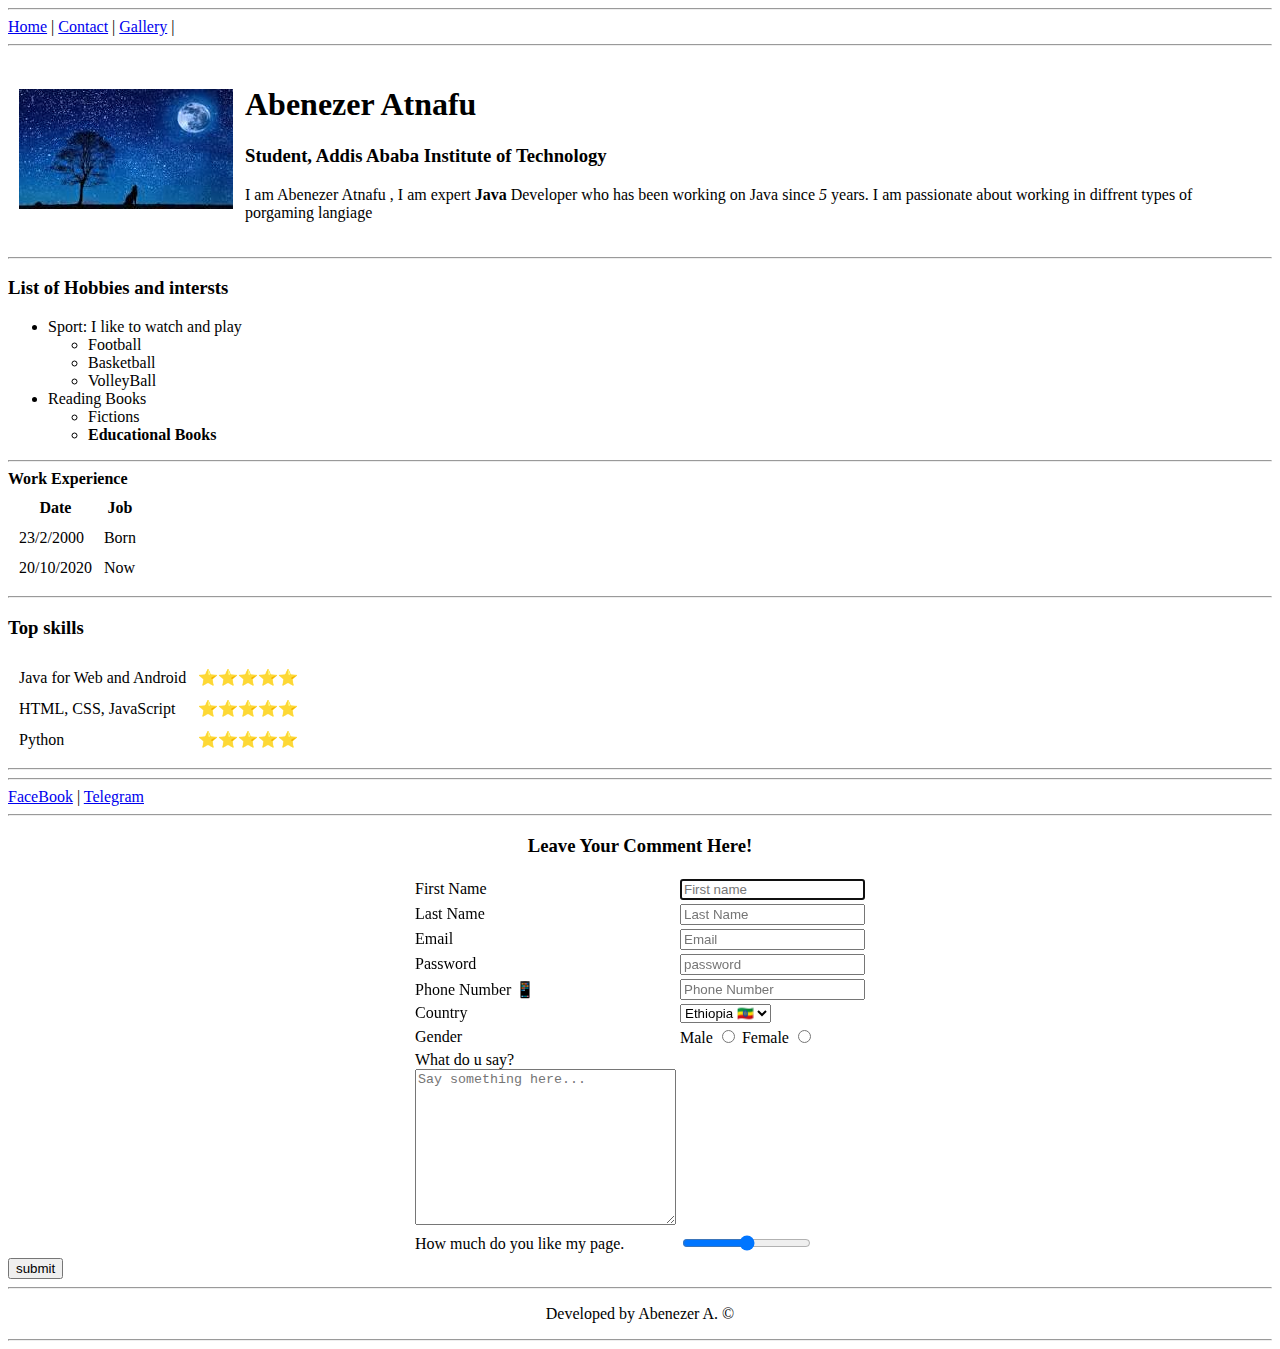
==== index.html @ 6f47d1d2 "modifying gallery.html and additional things left" ====
<!DOCTYPE html>
<html lang="en">
<head>
    <meta charset="UTF-8">
    <meta name="viewport" content="width=device-width, initial-scale=1.0">
    <title>Abenezer Atnafu</title>
    <link rel="icon" href="favcon.ico" type="image/x-icon/">
</head>
<body>

    <!-- Navigation -->
    <hr>
        <a href="index.html" >Home</a> |    
        <a href="contact.html">Contact</a> |
        <a href="gallery.html">Gallery</a> |
        
    <hr>

    <table cellspacing="10">
        <tr>
            <td>    
                <img src="./asset/image/index.jpeg" alt="Profile Picture">
            </td>
            <td>
                <!-- This is the first step. -->
                <h1>Abenezer Atnafu</h1>
                <h3>Student, Addis Ababa Institute of Technology</h3>
                <p>I am Abenezer Atnafu , I am expert <strong>Java</strong> Developer who has been working on Java since <em>5 </em></em5>years. I am passionate about working in diffrent types of porgaming langiage </p>

            </td>
        </tr>
    </table>
    
    <hr>

    <h3>List of Hobbies and intersts</h3>

    <!-- creating list -->
    <ul>
        <li>Sport: I like to watch and play
            <ul>
                <li>Football</li>
                <li>Basketball</li>
                <li>VolleyBall</li>
            </ul>
        </li>
        <li> Reading Books
            <ul>
                <li>Fictions</li>
                <li><strong> Educational Books </strong></li>
            </ul>
        </li>
    </ul>

    <hr>
    <thead><strong>Work Experience</strong></thead>
    <table cellspacing="10">
        <tr>
            <th>Date</th>
            <th>Job</th>
        </tr>
        <tr>
            <td>23/2/2000</td>
            <td>Born</td>
        </tr>
        <tr>
            <td>20/10/2020</td>
            <td>Now</td>
        </tr>
    </table>

    <hr>

    <!-- this is top skills table -->
    <h3>Top skills</h3>
    <table cellspacing="10">
        <tr>
            <td>Java for Web and Android</td>
            <td>⭐⭐⭐⭐⭐</td>
        </tr>
        <tr>
            <td>HTML, CSS, JavaScript</td>
            <td>⭐⭐⭐⭐⭐</td>
        </tr>
        <tr>
            <td>Python</td>
            <td>⭐⭐⭐⭐⭐  </td>
        </tr>
    </table>
    <hr>


    <hr>
    <!-- social media -->
    
    <a href="http://www.facebook.com" target="_blank">FaceBook</a> |
    <a href="http://www.telegram.com" target="_blank" rel="noopener noreferrer">Telegram</a>
    <hr>

    <!-- contact form   method="POST" action="mailto:se.abenezer.atnafu@gmail.com"  -->
    <h3 align="center">Leave Your Comment Here!</h3>
    <form enctype="utf-8">
        <table align="center">
            <tr>
                <td>
                    <label for="fName">First Name</label>
                </td>
                <td>
                    <input type="text" name="fName" id="fName" placeholder="First name" pattern="[a-zA-Z'-]{3,30}\S" autofocus required title="Please enter at least 3 characters without symbols and numbers">
                </td>
            </tr>
            <tr>
                <td>
                    <label for="lName">Last Name</label>
                </td>
                <td>
                    <input type="text" name="lName" id="lName" placeholder="Last Name" pattern="[a-zA-Z'-]{3,30}" size="20" autofocus required title="Please enter at least 3 characters without symbols and numbers">
                </td>
            </tr>
            <tr>
                <td>
                    <label for="email">Email</label>
                </td>
                <td>
                    <input type="text" name="email" id="email" placeholder="Email" pattern="[^@]+@[^\.]+\..+\S" autofocus required title="Please enter a valid email format containing @ and.">
                </td>
            </tr>
            <tr>
                <td>
                    <label for="password">Password</label>
                </td>
                <td>
                    <input type="password" name="password" id="password" placeholder="password"  pattern="^(?=.*[A-Z])(?=.*[!@#$&*])(?=.*[0-9])(?=.*[a-z]).{8,}" autofocus required title = "Please enter atleast 8 characters --- atleast 1 numeric character --- atleast 1 character --- atleast 1 symbol">
                </td>
            </tr>
            <tr>
                <td>
                    <label for="phone">Phone Number 📱 </label>
                </td>
                <td>
                    <input type="text" name="tel1" pattern="[0-9]{9,15}" placeholder="Phone Number" autofocus required title = "Please enter a valid phone number">
                </td>
            </tr>
            <tr>
                <td>
                    <label for="country">Country</label>
                </td>
                <td>
                    <select name="country" id="">
                        <option value="eth">Ethiopia 🇪🇹 </option>
                        <option value="gha">Ghana 🇬🇭 </option>
                        <option value="ken">kenya 🇰🇪 </option>
                        <option value="gab">Gabon 🇬🇦 </option>
                    </select>
            </td>
            </tr>
            <tr>
                <td>Gender 

                
                    <td><label for="Male">Male</label>
                        <input type="radio" name="gender" id="male">
                    <label for="female">Female</label>
                        <input type="radio" name="gender" id="female"></td>
                </td>
            </tr>
            <tr>
                <td >
                    <label for="detail">What do u say?</label>
                
                <br>
                    <textarea name="detail" id="detail" cols="30" rows="10" placeholder="Say something here..."></textarea>
                </td>
            </tr>

            <tr>
                <td>
                    <label for="rate">How much do you like my page. </label>
                </td>
                <td>
                    <input type="range" id="rate" name="rate" min="0" max="100">
                </td>
            </tr>
            
        </table>
        <input type="submit" value="submit">
        
    </form>

    <hr>
    <p align="Center">Developed by Abenezer A. &copy;</p>
    <hr>

</body>
</html>
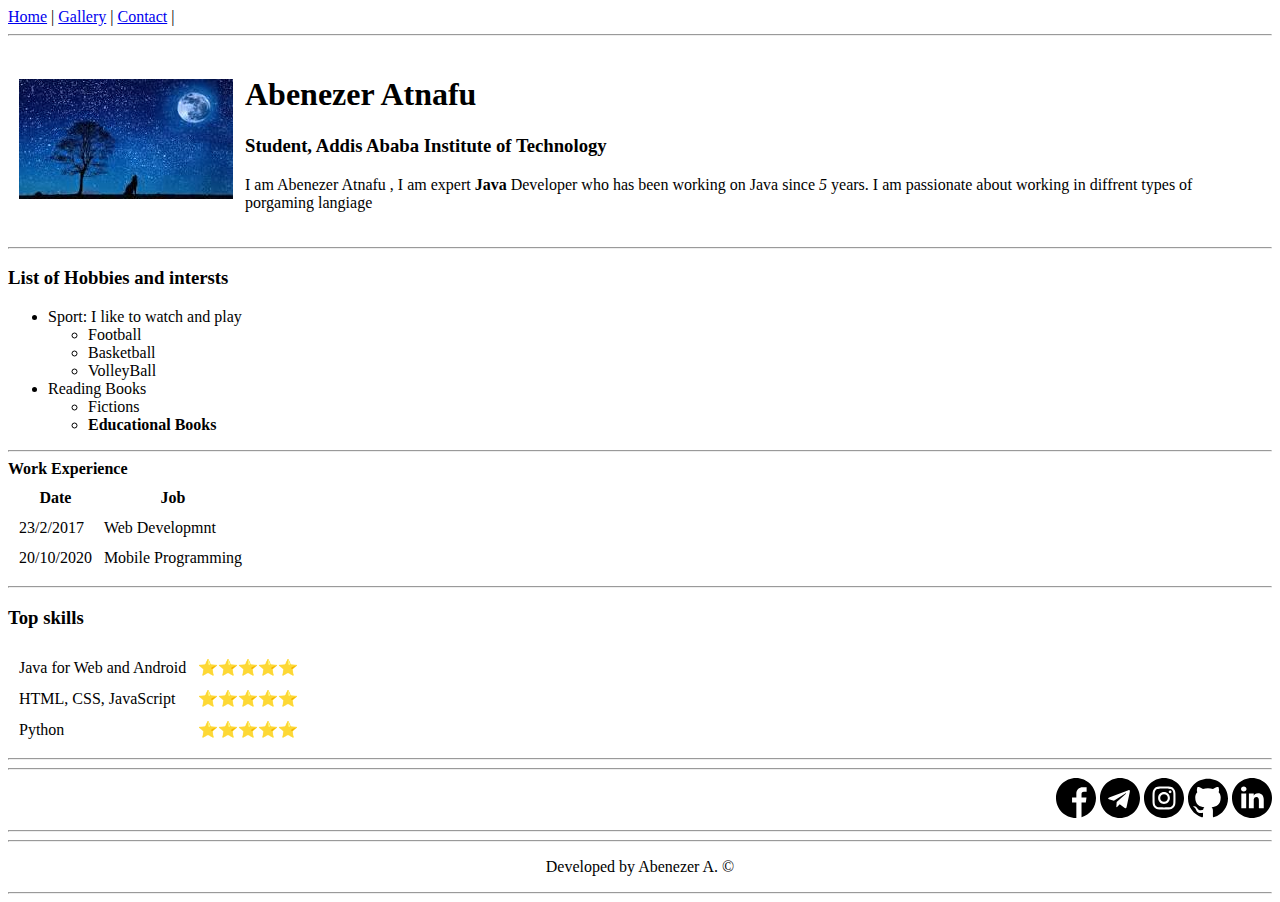
==== commit b6b195e4: "Every questions are done some layouts changed like contact icons added adding lines" ====
--- a/index.html
+++ b/index.html
@@ -9,17 +9,17 @@
 <body>
 
     <!-- Navigation -->
-    <hr>
-        <a href="index.html" >Home</a> |    
-        <a href="contact.html">Contact</a> |
-        <a href="gallery.html">Gallery</a> |
-        
+    
+    <a href="index.html" rel="noopener noreferrer">Home</a> |
+    <a href="gallery.html">Gallery</a> |
+    <a href="contact.html">Contact</a> |
+                      
     <hr>
 
     <table cellspacing="10">
         <tr>
             <td>    
-                <img src="./asset/image/index.jpeg" alt="Profile Picture">
+                <img src="./assets/image/index.jpeg" alt="Profile Picture" rounded-corners>
             </td>
             <td>
                 <!-- This is the first step. -->
@@ -53,19 +53,19 @@
     </ul>
 
     <hr>
-    <thead><strong>Work Experience</strong></thead>
+    <thead><strong> Work Experience</strong></thead>
     <table cellspacing="10">
         <tr>
             <th>Date</th>
             <th>Job</th>
         </tr>
         <tr>
-            <td>23/2/2000</td>
-            <td>Born</td>
+            <td>23/2/2017</td>
+            <td>Web Developmnt</td>
         </tr>
         <tr>
             <td>20/10/2020</td>
-            <td>Now</td>
+            <td>Mobile Programming</td>
         </tr>
     </table>
 
@@ -86,6 +86,7 @@
             <td>Python</td>
             <td>⭐⭐⭐⭐⭐  </td>
         </tr>
+
     </table>
     <hr>
 
@@ -93,100 +94,14 @@
     <hr>
     <!-- social media -->
     
-    <a href="http://www.facebook.com" target="_blank">FaceBook</a> |
-    <a href="http://www.telegram.com" target="_blank" rel="noopener noreferrer">Telegram</a>
+    <div align="right">
+        <a href="https://www.facebook.com"><img src="./assets/icons/facebook.svg" alt="facebook"></a>
+        <a href="https://www.telegram.com"><img src="./assets/icons/telegram.svg" alt="telegram"></a>
+        <a href="https://www.instagram.com"><img src="./assets/icons/instagram.svg" alt="instagram"></a>
+        <a href="https://www.github.com"><img src="./assets/icons/github.svg" alt="githun"></a>
+        <a href="https://www.linkedin.com"><img src="./assets/icons/linkedin.svg" alt="linkedin"></a>
+    </div>
     <hr>
-
-    <!-- contact form   method="POST" action="mailto:se.abenezer.atnafu@gmail.com"  -->
-    <h3 align="center">Leave Your Comment Here!</h3>
-    <form enctype="utf-8">
-        <table align="center">
-            <tr>
-                <td>
-                    <label for="fName">First Name</label>
-                </td>
-                <td>
-                    <input type="text" name="fName" id="fName" placeholder="First name" pattern="[a-zA-Z'-]{3,30}\S" autofocus required title="Please enter at least 3 characters without symbols and numbers">
-                </td>
-            </tr>
-            <tr>
-                <td>
-                    <label for="lName">Last Name</label>
-                </td>
-                <td>
-                    <input type="text" name="lName" id="lName" placeholder="Last Name" pattern="[a-zA-Z'-]{3,30}" size="20" autofocus required title="Please enter at least 3 characters without symbols and numbers">
-                </td>
-            </tr>
-            <tr>
-                <td>
-                    <label for="email">Email</label>
-                </td>
-                <td>
-                    <input type="text" name="email" id="email" placeholder="Email" pattern="[^@]+@[^\.]+\..+\S" autofocus required title="Please enter a valid email format containing @ and.">
-                </td>
-            </tr>
-            <tr>
-                <td>
-                    <label for="password">Password</label>
-                </td>
-                <td>
-                    <input type="password" name="password" id="password" placeholder="password"  pattern="^(?=.*[A-Z])(?=.*[!@#$&*])(?=.*[0-9])(?=.*[a-z]).{8,}" autofocus required title = "Please enter atleast 8 characters --- atleast 1 numeric character --- atleast 1 character --- atleast 1 symbol">
-                </td>
-            </tr>
-            <tr>
-                <td>
-                    <label for="phone">Phone Number 📱 </label>
-                </td>
-                <td>
-                    <input type="text" name="tel1" pattern="[0-9]{9,15}" placeholder="Phone Number" autofocus required title = "Please enter a valid phone number">
-                </td>
-            </tr>
-            <tr>
-                <td>
-                    <label for="country">Country</label>
-                </td>
-                <td>
-                    <select name="country" id="">
-                        <option value="eth">Ethiopia 🇪🇹 </option>
-                        <option value="gha">Ghana 🇬🇭 </option>
-                        <option value="ken">kenya 🇰🇪 </option>
-                        <option value="gab">Gabon 🇬🇦 </option>
-                    </select>
-            </td>
-            </tr>
-            <tr>
-                <td>Gender 
-
-                
-                    <td><label for="Male">Male</label>
-                        <input type="radio" name="gender" id="male">
-                    <label for="female">Female</label>
-                        <input type="radio" name="gender" id="female"></td>
-                </td>
-            </tr>
-            <tr>
-                <td >
-                    <label for="detail">What do u say?</label>
-                
-                <br>
-                    <textarea name="detail" id="detail" cols="30" rows="10" placeholder="Say something here..."></textarea>
-                </td>
-            </tr>
-
-            <tr>
-                <td>
-                    <label for="rate">How much do you like my page. </label>
-                </td>
-                <td>
-                    <input type="range" id="rate" name="rate" min="0" max="100">
-                </td>
-            </tr>
-            
-        </table>
-        <input type="submit" value="submit">
-        
-    </form>
-
     <hr>
     <p align="Center">Developed by Abenezer A. &copy;</p>
     <hr>
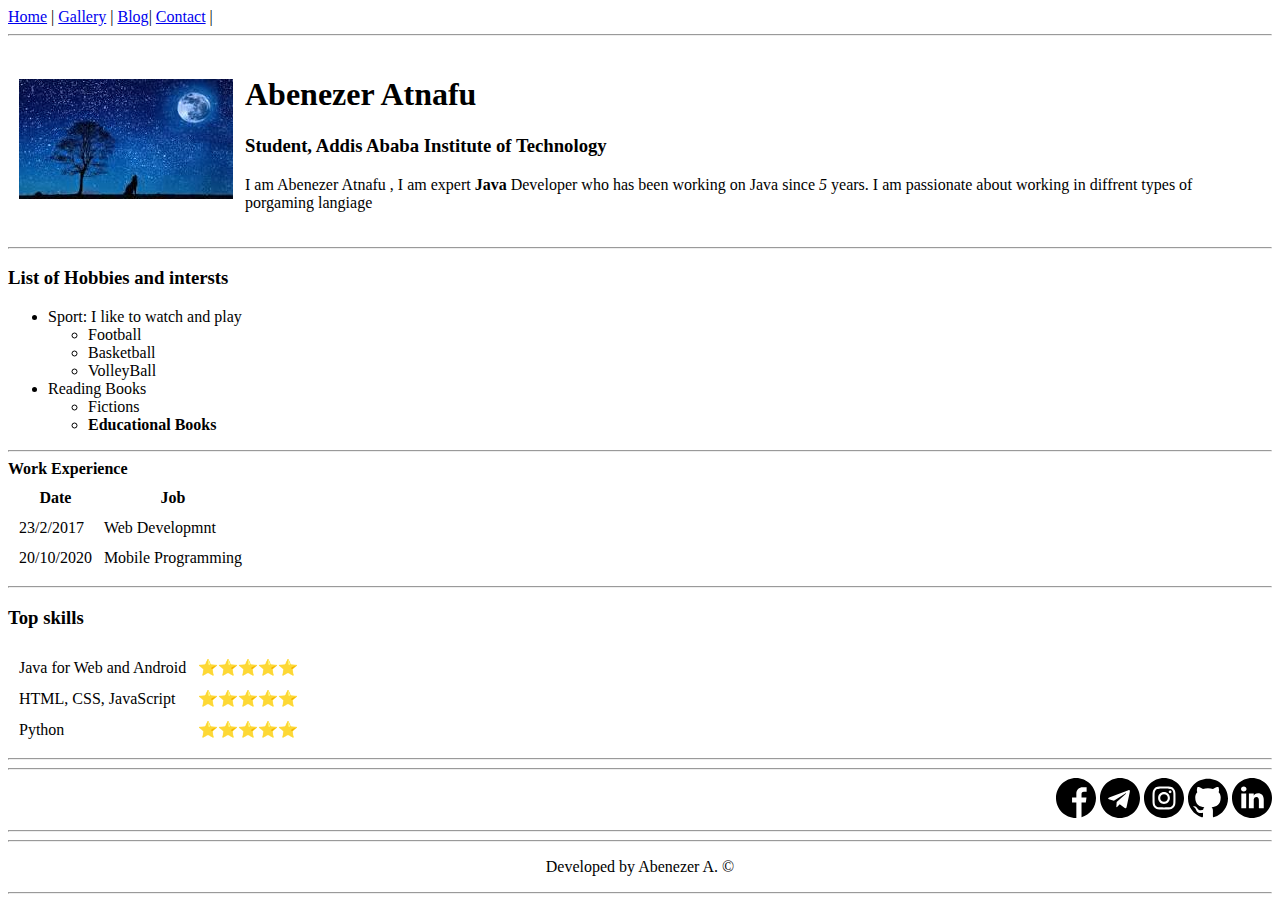
==== commit a9e663f0: "--Gallery is finished with css--New Blog(api in html 5 and what is blog) added and started--next foc" ====
--- a/index.html
+++ b/index.html
@@ -12,6 +12,7 @@
     
     <a href="index.html" rel="noopener noreferrer">Home</a> |
     <a href="gallery.html">Gallery</a> |
+    <a href="blog.html">Blog</a>|
     <a href="contact.html">Contact</a> |
                       
     <hr>
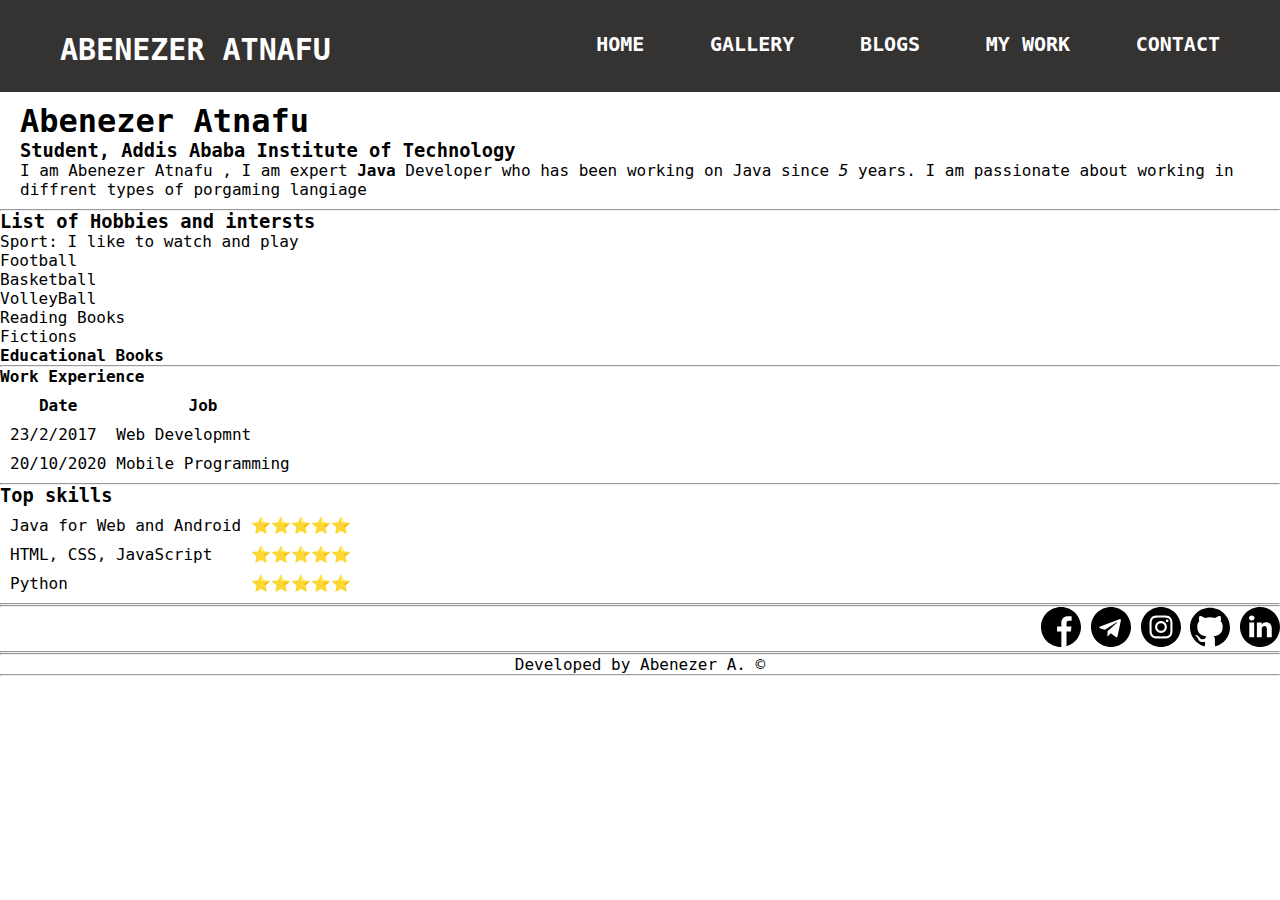
==== commit fe5325d1: "--Nav bar is added for all files with CSS using index.css(the main css)---every page is linked to ea" ====
--- a/index.html
+++ b/index.html
@@ -4,23 +4,34 @@
     <meta charset="UTF-8">
     <meta name="viewport" content="width=device-width, initial-scale=1.0">
     <title>Abenezer Atnafu</title>
-    <link rel="icon" href="favcon.ico" type="image/x-icon/">
+    <link rel="icon" href="./assets/icons/icon.svg" type="image/x-icon/">
+    <link rel="stylesheet" href="./assets/css/index.css">
 </head>
 <body>
+    
+<!-- Header -->
 
-    <!-- Navigation -->
+    <header>
+
+        <!-- Navigation -->
+
+        <nav>
+            <label id="name">
+                <a href="./index.html">Abenezer Atnafu</a>
+            </label>
+            <ul>
+                <li><a href="./index.html">Home</a></li>
+                <li><a href="./gallery.html">Gallery</a></li>
+                <li><a href="./blog.html">Blogs</a></li>
+                <li><a href="./myWork.html">My Work</a></li>
+                <li><a href="./contact.html">Contact</a></li>
+            </ul>
+        </nav>
+    </header>
     
-    <a href="index.html" rel="noopener noreferrer">Home</a> |
-    <a href="gallery.html">Gallery</a> |
-    <a href="blog.html">Blog</a>|
-    <a href="contact.html">Contact</a> |
-                      
-    <hr>
-
     <table cellspacing="10">
         <tr>
             <td>    
-                <img src="./assets/image/index.jpeg" alt="Profile Picture" rounded-corners>
             </td>
             <td>
                 <!-- This is the first step. -->
@@ -31,7 +42,6 @@
             </td>
         </tr>
     </table>
-    
     <hr>
 
     <h3>List of Hobbies and intersts</h3>
--- a/assets/css/index.css
+++ b/assets/css/index.css
@@ -0,0 +1,50 @@
+*{
+    margin: 0;
+    padding: 0;
+    list-style-type: none;
+    font-family: monospace ,Arial, Helvetica, sans-serif;
+    text-decoration: none;
+}
+
+nav{
+    background-color: rgb(53, 50, 50);
+    height: 60px;
+    padding-top: 2em;
+}
+
+label a{
+    color: white;
+    text-transform: uppercase;
+    font-size: 30px;
+    font-weight: bold;
+    padding: 2em;
+}
+
+nav ul{
+    float: right;
+    margin-right: 2em;
+}
+
+nav ul li{
+    display: inline-block;
+    margin: 0 0.5em;
+}
+nav ul li a{
+    color: white;
+    font-size: 20px;
+    font-weight: bold;
+    text-transform: uppercase;
+    border-radius: 5%;
+    padding: 1em;
+}
+nav ul li:active{
+    background: white;
+    color: black;
+}
+
+
+nav ul li:hover{
+    background-color: gray;
+    border-radius: 1em;
+    transition: .6s;
+}
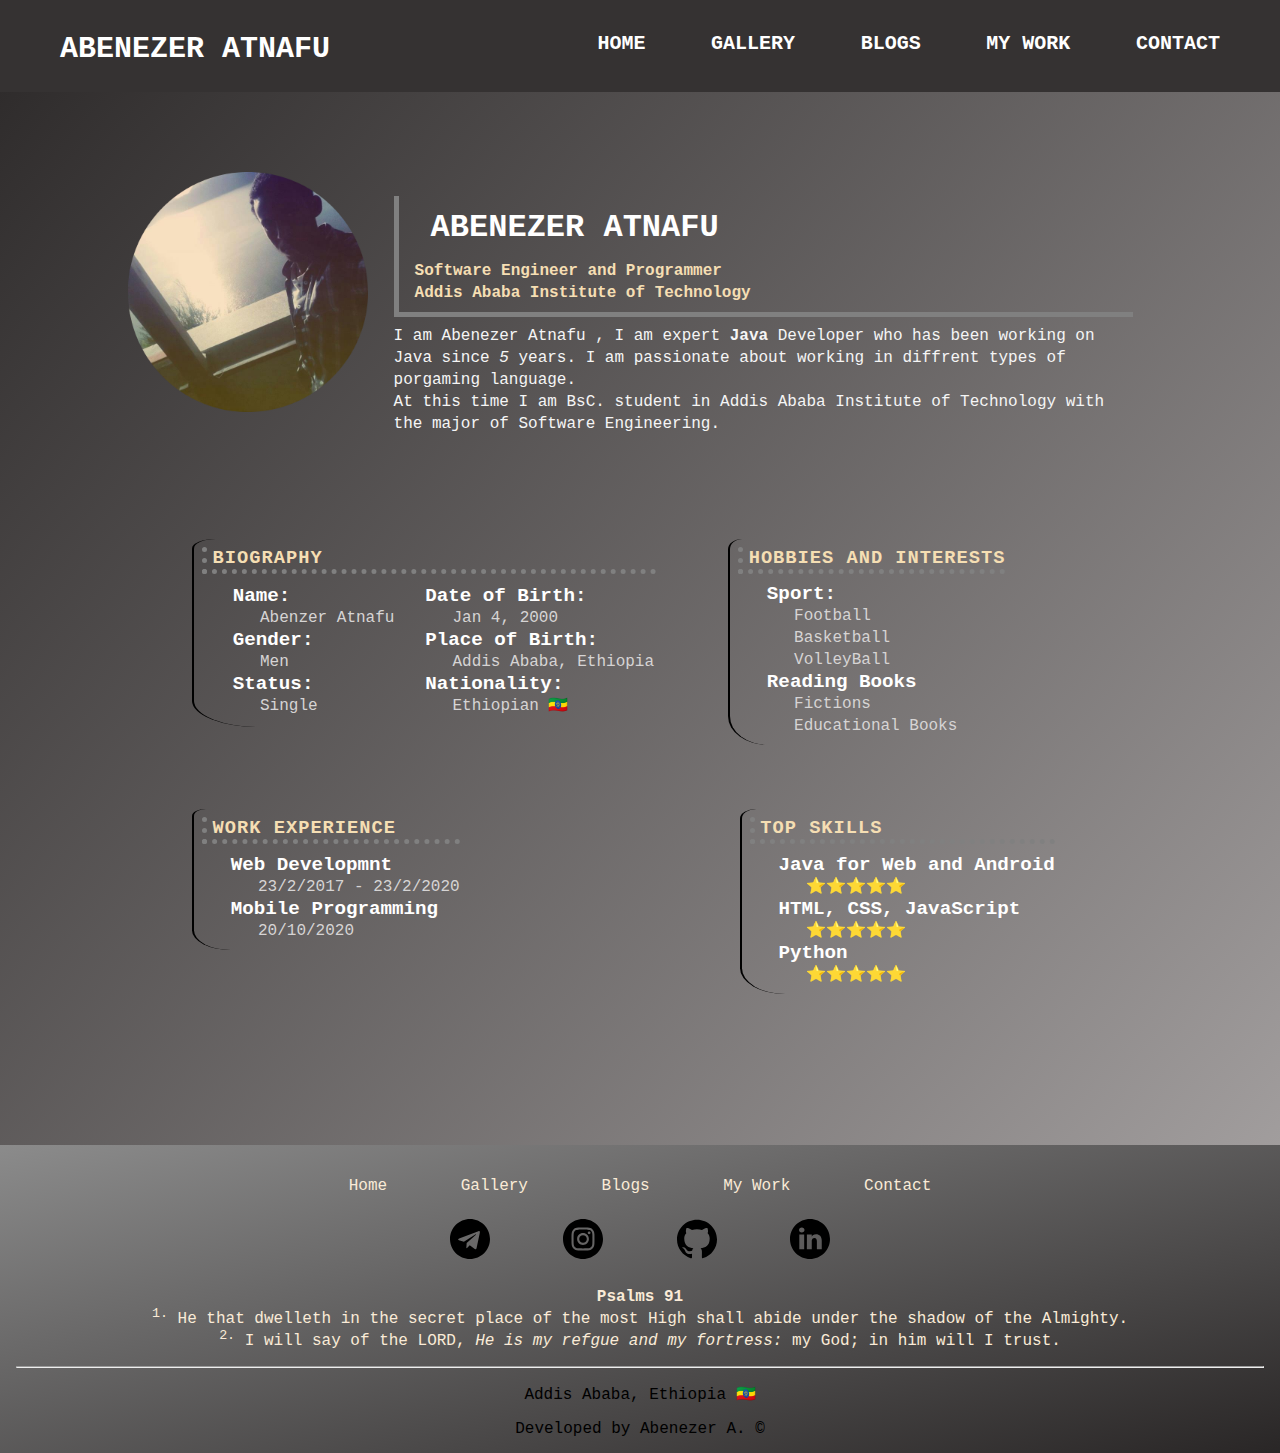
==== commit 7a60bea6: "---Home page done with CSS (can be modified)---fotter part done with css---next focus on blog css" ====
--- a/index.html
+++ b/index.html
@@ -6,6 +6,7 @@
     <title>Abenezer Atnafu</title>
     <link rel="icon" href="./assets/icons/icon.svg" type="image/x-icon/">
     <link rel="stylesheet" href="./assets/css/index.css">
+    <link rel="stylesheet" href="./assets/css/main.css">
 </head>
 <body>
     
@@ -28,94 +29,123 @@
             </ul>
         </nav>
     </header>
-    
-    <table cellspacing="10">
-        <tr>
-            <td>    
-            </td>
-            <td>
-                <!-- This is the first step. -->
-                <h1>Abenezer Atnafu</h1>
-                <h3>Student, Addis Ababa Institute of Technology</h3>
-                <p>I am Abenezer Atnafu , I am expert <strong>Java</strong> Developer who has been working on Java since <em>5 </em></em5>years. I am passionate about working in diffrent types of porgaming langiage </p>
 
-            </td>
-        </tr>
-    </table>
-    <hr>
+    <!-- Centeral Part -->
+    <div class="main" id="main">
+        <div id="top">
+            <div id="logo">
+                <a href="./index.html"><img src="./assets/images/abene.jpg" alt="Me" id="profile_picture"></a>
+            </div>
+            <div id="intro">
+                <p>
+                    <h3>Abenezer Atnafu</h3>
+                    <h4>Software Engineer and Programmer <br>Addis Ababa Institute of Technology</h4>
+                    <p>I am Abenezer Atnafu , I am expert <strong>Java</strong> Developer who has been working
+                        on Java since <em>5 </em>years. I am passionate about working in diffrent types 
+                        of porgaming language.
+                    </p>
+                    <p>
+                        At this time I am BsC. student in Addis Ababa Institute of Technology with the major of Software
+                        Engineering.
+                    </p>
+            </div>
+        </div>
+        <div id="body">
+            <div class="flex_box">
+                <div id="bio" class="info_container">
+                    <h3 class="title">Biography</h3>
+                    <table>
+                        <tr>
+                            <td>
+                                <dl>
+                                    <dt>Name:</dt>
+                                    <dd>Abenzer Atnafu</dd>
+                                    <dt>Gender:</dt>
+                                    <dd>Men</dd>
+                                    <dt>Status:</dt>
+                                    <dd>Single</dd>
+                                </dl> 
+                            </td>
+                            <td>
+                                <dl>
+                                    <dt>Date of Birth:</dt>
+                                    <dd>Jan 4, 2000</dd>
+                                    <dt>Place of Birth:</dt>
+                                    <dd>Addis Ababa, Ethiopia</dd>
+                                    <dt>Nationality:</dt>
+                                    <dd>Ethiopian 🇪🇹 </dd>
+                                </dl> 
+                            </td>
+                        </tr>
+                    </table>                   
+                </div>
+                <div id="hobbies" class="info_container">
+                    <h3 class="title">Hobbies and Interests</h3>
+                    <dt>Sport: </dt>
+                        <dd>Football <br>
+                            Basketball <br>
+                            VolleyBall</dd>
+                    <dt>Reading Books </dt>
+                    <dd>Fictions <br> Educational Books</dd>
 
-    <h3>List of Hobbies and intersts</h3>
+                </div>
+                <div id="hobbies" class="info_container">
+                    <h3 class="title">Work Experience</h3>
+                    <dt>Web Developmnt</dt>
+                        <dd>23/2/2017 - 23/2/2020</dd>
+                    <dt>Mobile Programming </dt>
+                    <dd>20/10/2020</dd>
 
-    <!-- creating list -->
-    <ul>
-        <li>Sport: I like to watch and play
+                </div>
+                <div id="top_skill" class="info_container">
+                    <h3 class="title">Top Skills</h3>
+                    <dt>Java for Web and Android</dt>
+                    <dd>⭐⭐⭐⭐⭐</dd>
+                    <dt>HTML, CSS, JavaScript</dt>
+                    <dd>⭐⭐⭐⭐⭐</dd>
+                    <dt>Python</dt>
+                    <dd>⭐⭐⭐⭐⭐</dd>
+                </div>
+            </div>
+        </div>
+    </div>
+
+    <!-- Footer -->
+    <div>
+    <footer>
+
+        <div id="lower_nav">
             <ul>
-                <li>Football</li>
-                <li>Basketball</li>
-                <li>VolleyBall</li>
+                <li><a href="./index.html">Home</a></li>
+                <li><a href="./gallery.html">Gallery</a></li>
+                <li><a href="./blog.html">Blogs</a></li>
+                <li><a href="./myWork.html">My Work</a></li>
+                <li><a href="./contact.html">Contact</a></li>
             </ul>
-        </li>
-        <li> Reading Books
+        </div>
+
+        <!-- social media -->
+        <div id="social_media">
             <ul>
-                <li>Fictions</li>
-                <li><strong> Educational Books </strong></li>
-            </ul>
-        </li>
-    </ul>
-
-    <hr>
-    <thead><strong> Work Experience</strong></thead>
-    <table cellspacing="10">
-        <tr>
-            <th>Date</th>
-            <th>Job</th>
-        </tr>
-        <tr>
-            <td>23/2/2017</td>
-            <td>Web Developmnt</td>
-        </tr>
-        <tr>
-            <td>20/10/2020</td>
-            <td>Mobile Programming</td>
-        </tr>
-    </table>
-
-    <hr>
-
-    <!-- this is top skills table -->
-    <h3>Top skills</h3>
-    <table cellspacing="10">
-        <tr>
-            <td>Java for Web and Android</td>
-            <td>⭐⭐⭐⭐⭐</td>
-        </tr>
-        <tr>
-            <td>HTML, CSS, JavaScript</td>
-            <td>⭐⭐⭐⭐⭐</td>
-        </tr>
-        <tr>
-            <td>Python</td>
-            <td>⭐⭐⭐⭐⭐  </td>
-        </tr>
-
-    </table>
-    <hr>
-
-
-    <hr>
-    <!-- social media -->
-    
-    <div align="right">
-        <a href="https://www.facebook.com"><img src="./assets/icons/facebook.svg" alt="facebook"></a>
-        <a href="https://www.telegram.com"><img src="./assets/icons/telegram.svg" alt="telegram"></a>
-        <a href="https://www.instagram.com"><img src="./assets/icons/instagram.svg" alt="instagram"></a>
-        <a href="https://www.github.com"><img src="./assets/icons/github.svg" alt="githun"></a>
-        <a href="https://www.linkedin.com"><img src="./assets/icons/linkedin.svg" alt="linkedin"></a>
-    </div>
-    <hr>
-    <hr>
-    <p align="Center">Developed by Abenezer A. &copy;</p>
-    <hr>
+                <li><a href="https://www.t.me/AbenezerAtnafu""><img src="./assets/icons/telegram.svg" alt="telegram"></a></li>
+                <li><a href="https://www.instagram.com/abenealayu/?hl=en"><img src="./assets/icons/instagram.svg" alt="instagram"></a></li>
+                <li><a href="https://github.com/AbenezerAtnafu/"><img src="./assets/icons/github.svg" alt="github"></a></li>
+                <li><a href="https://www.linkedin.com/in/abenezer-atnafu-4a1514193/"><img src="./assets/icons/linkedin.svg" alt="linkedin"></a></li>
+            </ul>             
+        </div> 
+        <div>
+            <p>
+                <h4>Psalms 91</h4>
+                <sup>1.</sup> He that dwelleth in the secret place of the most High shall abide under the shadow of the 
+                Almighty. <br> <sup>2.</sup> I will say of the LORD, <em>He is my refgue and my fortress: 
+                </em>my God; in him will I trust.
+            </p>
+        </div> 
+        <hr>
+        <p>Addis Ababa, Ethiopia 🇪🇹</p>
+        <p>Developed by Abenezer A. &copy;</p>
+    </footer>
+</div>
 
 </body>
 </html>--- a/assets/css/index.css
+++ b/assets/css/index.css
@@ -4,7 +4,12 @@
     list-style-type: none;
     font-family: monospace ,Arial, Helvetica, sans-serif;
     text-decoration: none;
+
 }
+body{
+    background: linear-gradient(to top left, rgb(175, 171, 171), rgb(43, 40, 40))
+}
+/* nav bar */
 
 nav{
     background-color: rgb(53, 50, 50);
@@ -37,14 +42,118 @@
     border-radius: 5%;
     padding: 1em;
 }
-nav ul li:active{
-    background: white;
-    color: black;
-}
-
-
-nav ul li:hover{
+nav ul li:hover {
     background-color: gray;
     border-radius: 1em;
     transition: .6s;
 }
+nav ul li a:active {
+    background-color: white;
+    color: black;
+    text-decoration: wavy;
+}
+
+/* body */
+#intro h3{
+    font-weight: bold;
+    font-size: 2em;
+    text-transform: uppercase;
+    line-height: 2em;
+    border-left: 5px solid gray;
+    padding-left: 1em;
+    color: white;
+}
+#intro h4{
+    border-bottom: 5px solid gray;
+    padding-left: 1em;
+    padding-bottom: .5em;
+    border-left: 5px solid gray;
+    margin-bottom: .5em;
+    color: wheat;
+}
+
+#intro{
+    margin-bottom: 1.5em;
+    color: whitesmoke;
+}
+
+#body{
+    clear: both;
+    padding: 3em;
+}
+.info_container{
+    border-left: 2px solid black;
+    padding: .5em .5em;
+    border-radius: 5% 14%;
+}
+
+.flex_box .info_container{
+    float: left;
+    margin: 2em ;
+}
+
+.title{
+    border-left: 5px dotted gray;
+    border-bottom: 5px dotted gray;
+    margin-bottom: .5em;
+    padding-left: .3em;
+    text-transform: uppercase;
+    letter-spacing: 1px;
+    color: wheat;
+}
+dt{
+    
+    color: white;
+    font-weight: bold;
+    font-size: 1.2em;
+    padding-left: 1.5em;
+    font-family: 'Courier New', Courier, monospace;
+}
+dd{
+    color: rgb(214, 212, 212);
+    padding-left: 3.5em;
+}
+#top_skill{
+    margin-left: 15em;
+}
+
+
+/* footer */
+footer{
+    clear: both;
+    position: relative;
+    background:linear-gradient(to top left  , rgb(41, 38, 38), rgb(139, 139, 139));
+    height: 50px;
+    margin-top: 2em;
+    padding: 1em;
+    height: inherit;
+}
+footer ul li{
+    display: inline-block;
+    padding: .5em 2em;
+}
+footer ul li a{
+    color: antiquewhite;
+    size: .5em;
+}
+
+footer ul li:hover{
+    background-color: gray;
+    border-radius: 1em;
+    transition: .6s;
+}
+
+#social_media li:hover{
+    background-color: transparent;
+    transform: scale(1.2);
+}
+ footer p{
+     text-align: center;
+     size: .8em;
+     margin-top: 1em;
+ }
+ footer div{
+    text-align-last: center;
+    margin: .5em 0em;
+    color: antiquewhite;
+ }--- a/assets/css/main.css
+++ b/assets/css/main.css
@@ -0,0 +1,32 @@
+
+#main{
+    margin: 2em 5em;
+    float: right;
+    padding: 2em;
+}
+
+#logo a img{
+    margin: 1em;
+    width: 15em;
+}
+#profile_picture{
+    width: 30%;
+    height: 30%;
+}
+
+#main div{
+    display: inline-block;
+    margin: 0, 0.5em;
+    padding: 0, 1em;
+    line-height: 22px;
+} 
+#intro {
+    width: 70%;
+}
+#logo_caption{
+    margin-top: .5em;
+    text-align: center;
+    margin-left: -1.5em;
+}
+
+/* footer */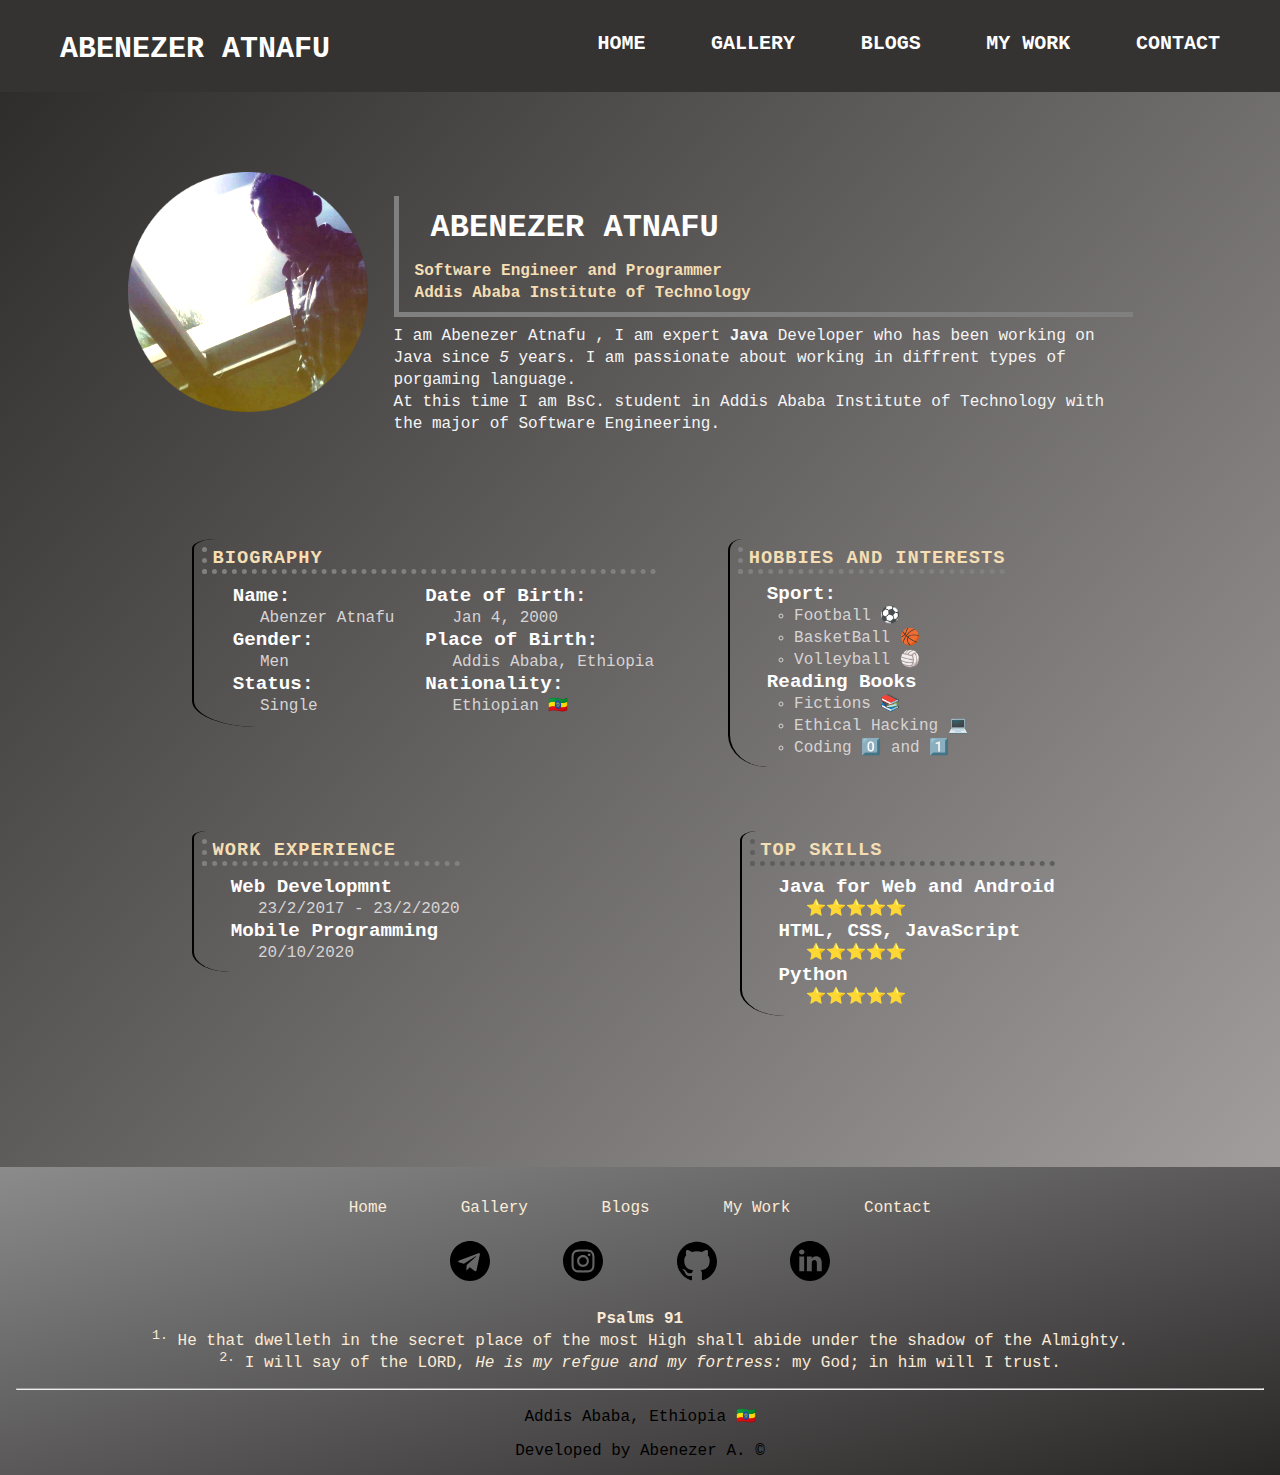
==== commit 54c1060d: "--- home page css modified --- main blog css done (can be modified)--- next focus on each blog pages" ====
--- a/index.html
+++ b/index.html
@@ -7,6 +7,7 @@
     <link rel="icon" href="./assets/icons/icon.svg" type="image/x-icon/">
     <link rel="stylesheet" href="./assets/css/index.css">
     <link rel="stylesheet" href="./assets/css/main.css">
+    
 </head>
 <body>
     
@@ -82,14 +83,24 @@
                 <div id="hobbies" class="info_container">
                     <h3 class="title">Hobbies and Interests</h3>
                     <dt>Sport: </dt>
-                        <dd>Football <br>
-                            Basketball <br>
-                            VolleyBall</dd>
+                        <dd>
+                            <ul>
+                                <li>Football ⚽ </li>
+                                <li>BasketBall 🏀 </li>
+                                <li>Volleyball 🏐 </li>
+                            </ul>
+                        </dd>
                     <dt>Reading Books </dt>
-                    <dd>Fictions <br> Educational Books</dd>
+                    <dd>
+                        <ul>
+                            <li>Fictions 📚 </li>
+                            <li>Ethical Hacking 💻</li>
+                            <li>Coding 0️⃣ and 1️⃣</li>
+                        </ul>
+                    </dd>
 
                 </div>
-                <div id="hobbies" class="info_container">
+                <div id="work_experience" class="info_container">
                     <h3 class="title">Work Experience</h3>
                     <dt>Web Developmnt</dt>
                         <dd>23/2/2017 - 23/2/2020</dd>
--- a/assets/css/index.css
+++ b/assets/css/index.css
@@ -9,8 +9,8 @@
 body{
     background: linear-gradient(to top left, rgb(175, 171, 171), rgb(43, 40, 40))
 }
+
 /* nav bar */
-
 nav{
     background-color: rgb(53, 50, 50);
     height: 60px;
@@ -54,6 +54,9 @@
 }
 
 /* body */
+#logo img{
+    filter: brightness(1.5) saturate(1) contrast(1.2);
+}
 #intro h3{
     font-weight: bold;
     font-size: 2em;
@@ -102,7 +105,6 @@
     color: wheat;
 }
 dt{
-    
     color: white;
     font-weight: bold;
     font-size: 1.2em;
@@ -116,7 +118,13 @@
 #top_skill{
     margin-left: 15em;
 }
-
+.info_container ul li{
+    list-style-type: circle;
+}
+#top_skill h3{
+    border-left: 5px dotted rgb(94, 94, 94);
+    border-bottom: 5px dotted rgb(94, 94, 94);
+}
 
 /* footer */
 footer{
--- a/assets/css/main.css
+++ b/assets/css/main.css
@@ -1,7 +1,6 @@
 
 #main{
     margin: 2em 5em;
-    float: right;
     padding: 2em;
 }
 
@@ -13,7 +12,6 @@
     width: 30%;
     height: 30%;
 }
-
 #main div{
     display: inline-block;
     margin: 0, 0.5em;
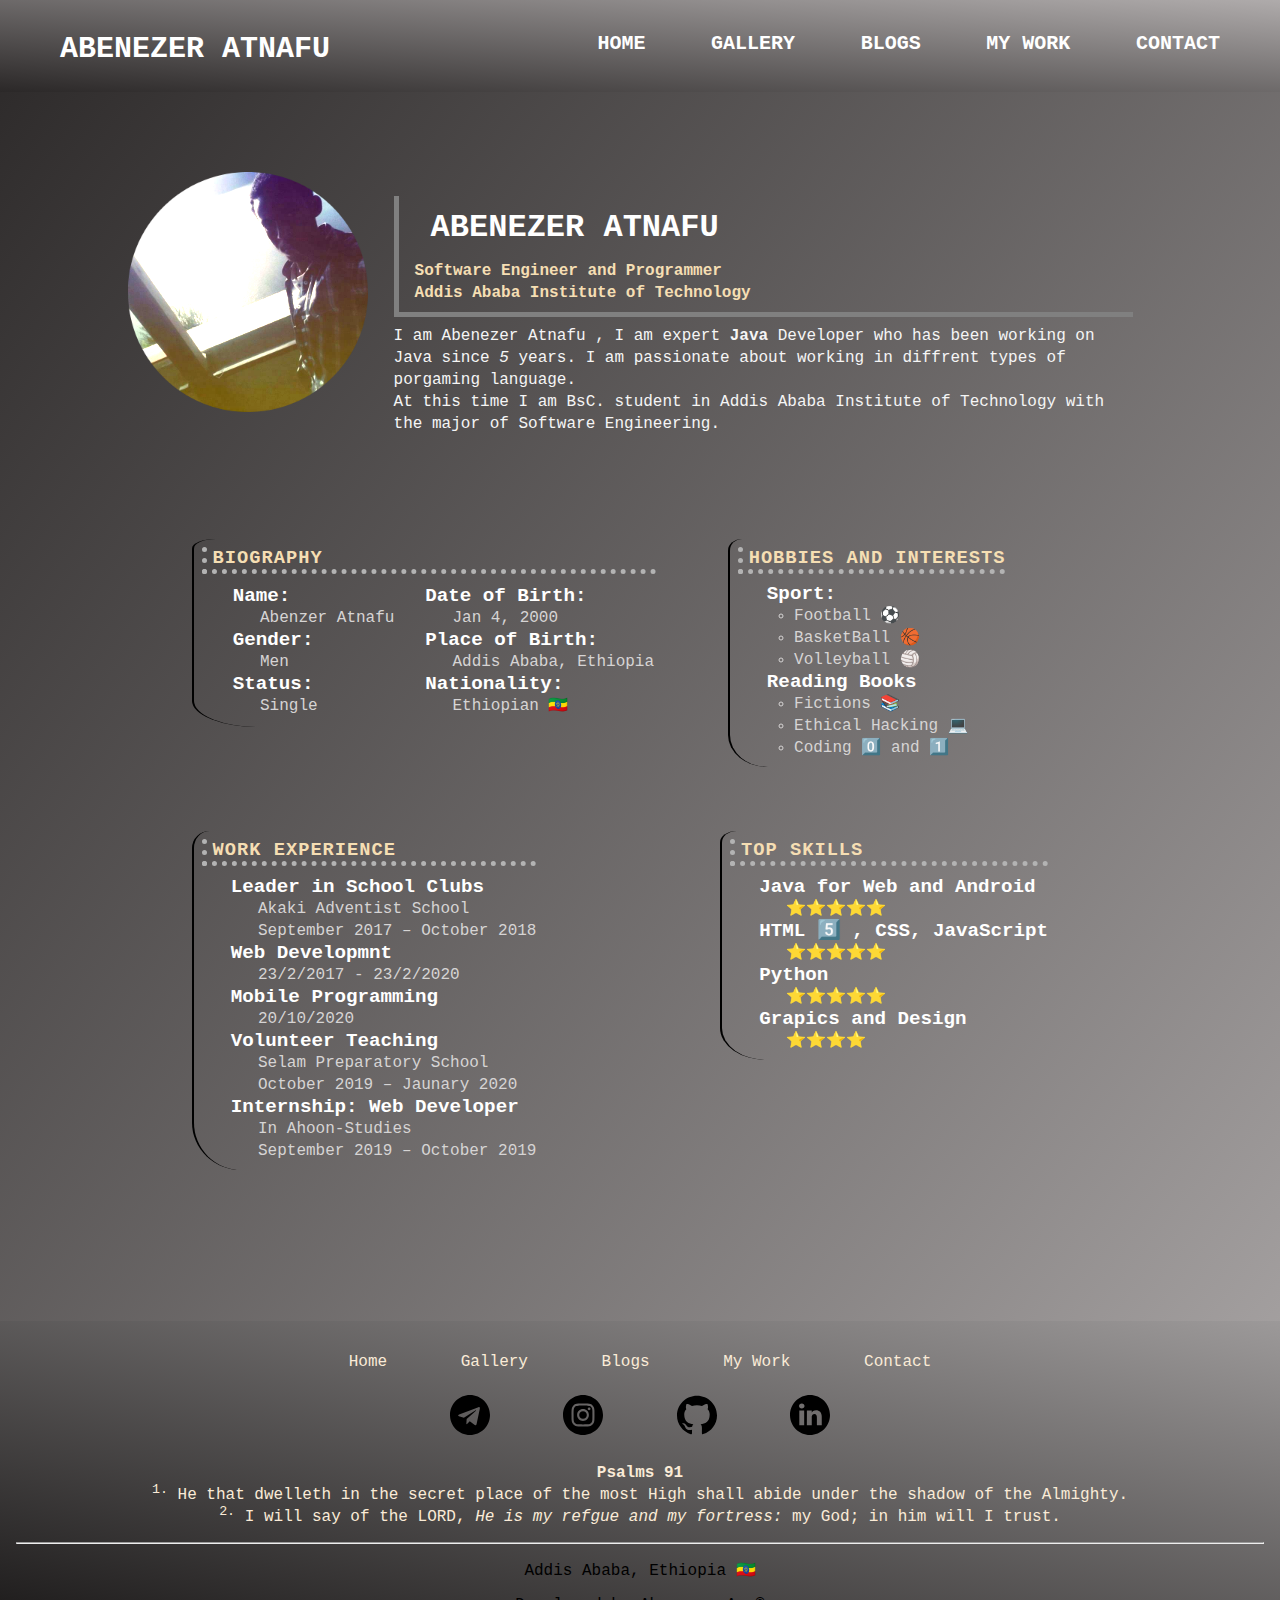
==== commit d7fede90: "---contact page with css done(can be modified)---other css changes done---next focus on my Works(the" ====
--- a/index.html
+++ b/index.html
@@ -102,20 +102,30 @@
                 </div>
                 <div id="work_experience" class="info_container">
                     <h3 class="title">Work Experience</h3>
+                    <dt>Leader in School Clubs</dt>
+                    <dd>Akaki Adventist School</dd>
+                    <dd>September 2017 – October 2018</dd>
                     <dt>Web Developmnt</dt>
-                        <dd>23/2/2017 - 23/2/2020</dd>
+                    <dd>23/2/2017 - 23/2/2020</dd>
                     <dt>Mobile Programming </dt>
                     <dd>20/10/2020</dd>
-
+                    <dt>Volunteer Teaching </dt>
+                    <dd>Selam Preparatory School</dd>
+                    <dd>October 2019 – Jaunary 2020</dd>
+                    <dt>Internship: Web Developer</dt>
+                    <dd>In Ahoon-Studies</dd>
+                    <dd>September 2019 – October 2019</dd>
                 </div>
                 <div id="top_skill" class="info_container">
                     <h3 class="title">Top Skills</h3>
                     <dt>Java for Web and Android</dt>
                     <dd>⭐⭐⭐⭐⭐</dd>
-                    <dt>HTML, CSS, JavaScript</dt>
+                    <dt>HTML 5️⃣ , CSS, JavaScript</dt>
                     <dd>⭐⭐⭐⭐⭐</dd>
                     <dt>Python</dt>
                     <dd>⭐⭐⭐⭐⭐</dd>
+                    <dt>Grapics and Design</dt>
+                    <dd>⭐⭐⭐⭐</dd>
                 </div>
             </div>
         </div>
--- a/assets/css/index.css
+++ b/assets/css/index.css
@@ -12,7 +12,7 @@
 
 /* nav bar */
 nav{
-    background-color: rgb(53, 50, 50);
+    background: linear-gradient(to top right, rgb(43, 40, 40),  rgb(175, 171, 171));
     height: 60px;
     padding-top: 2em;
 }
@@ -43,7 +43,7 @@
     padding: 1em;
 }
 nav ul li:hover {
-    background-color: gray;
+    background-color: rgb(73, 72, 72);
     border-radius: 1em;
     transition: .6s;
 }
@@ -96,8 +96,8 @@
 }
 
 .title{
-    border-left: 5px dotted gray;
-    border-bottom: 5px dotted gray;
+    border-left: 5px dotted rgb(179, 179, 179);
+    border-bottom: 5px dotted rgb(179, 179, 179);
     margin-bottom: .5em;
     padding-left: .3em;
     text-transform: uppercase;
@@ -115,22 +115,17 @@
     color: rgb(214, 212, 212);
     padding-left: 3.5em;
 }
-#top_skill{
-    margin-left: 15em;
-}
 .info_container ul li{
     list-style-type: circle;
 }
-#top_skill h3{
-    border-left: 5px dotted rgb(94, 94, 94);
-    border-bottom: 5px dotted rgb(94, 94, 94);
+#top_skill{
+    margin-left: 15%;
 }
-
 /* footer */
 footer{
     clear: both;
     position: relative;
-    background:linear-gradient(to top left  , rgb(41, 38, 38), rgb(139, 139, 139));
+    background: linear-gradient(to bottom left, rgb(156, 153, 153), rgb(27, 25, 25));
     height: 50px;
     margin-top: 2em;
     padding: 1em;
@@ -153,7 +148,7 @@
 
 #social_media li:hover{
     background-color: transparent;
-    transform: scale(1.2);
+    transform: scale(1.4);
 }
  footer p{
      text-align: center;
